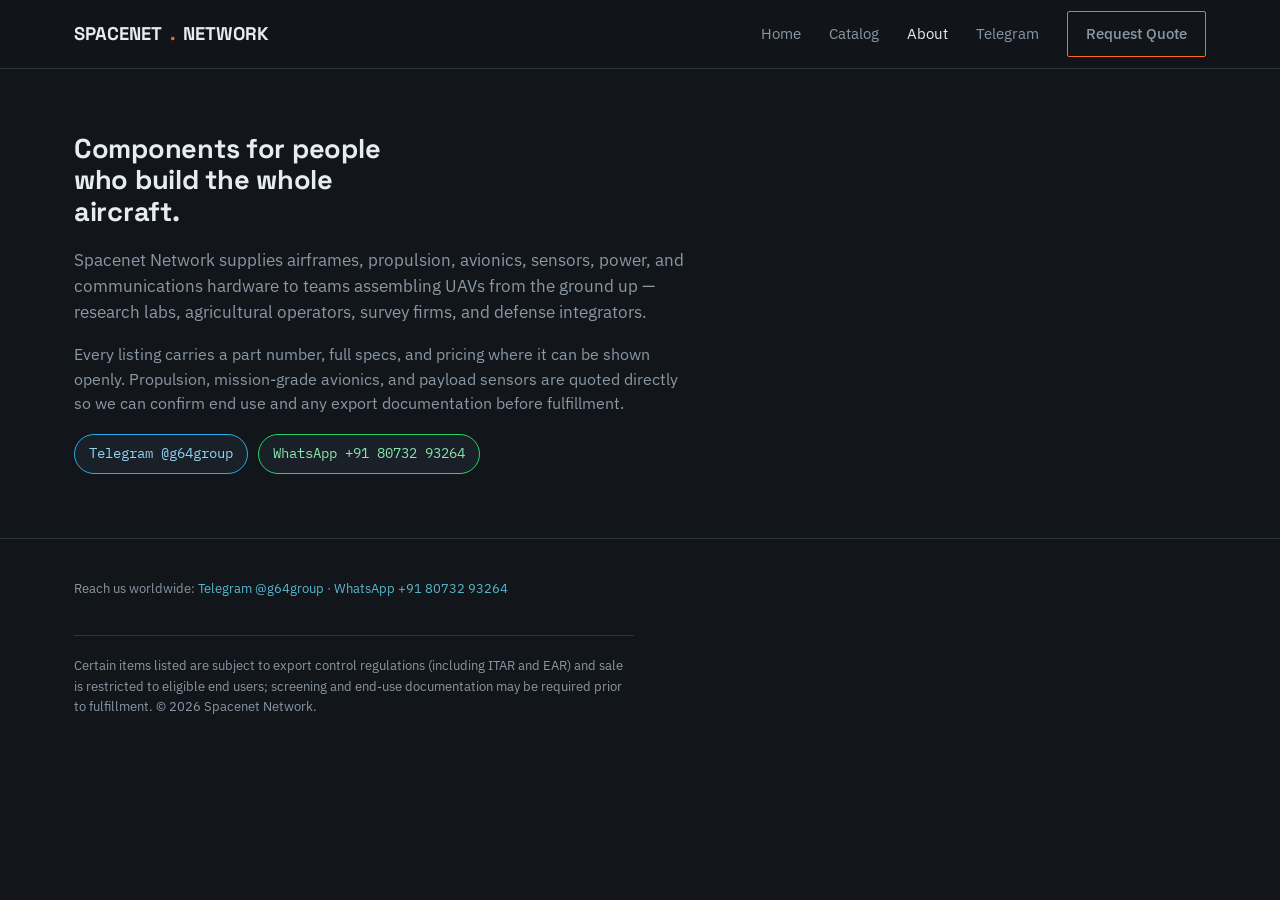
==== about.html @ 6c96a148 "Add Spacenet catalog site with product images and quote form" ====
<!DOCTYPE html>
<html lang="en">
<head>
<meta charset="UTF-8">
<meta name="viewport" content="width=device-width, initial-scale=1">
<title>About — Spacenet Network</title>
<link rel="stylesheet" href="css/style.css">
</head>
<body>
<header class="site-header">
  <div class="wrap">
    <a href="index.html" class="logo">SPACENET<span class="dot">.</span>NETWORK</a>
    <nav class="nav">
      <a href="index.html">Home</a>
      <a href="catalog.html">Catalog</a>
      <a href="about.html" class="active">About</a>
      <a href="https://t.me/g64group">Telegram</a>
      <a href="quote.html" class="btn">Request Quote</a>
    </nav>
  </div>
</header>

<section class="section" style="padding-top:64px;">
  <div class="wrap">
    <h2 style="max-width:20ch;">Components for people who build the whole aircraft.</h2>
    <p style="font-size:1.05rem; margin-top:20px;">Spacenet Network supplies airframes, propulsion, avionics, sensors, power, and communications hardware to teams assembling UAVs from the ground up — research labs, agricultural operators, survey firms, and defense integrators.</p>
    <p>Every listing carries a part number, full specs, and pricing where it can be shown openly. Propulsion, mission-grade avionics, and payload sensors are quoted directly so we can confirm end use and any export documentation before fulfillment.</p>
    <div class="contact-bar">
      <a class="pill tg" href="https://t.me/g64group" target="_blank" rel="noopener">Telegram @g64group</a>
      <a class="pill wa" href="https://wa.me/918073293264" target="_blank" rel="noopener">WhatsApp +91 80732 93264</a>
    </div>
  </div>
</section>

<footer class="site-footer">
  <div class="wrap" style="flex-direction:column;">
    <p style="margin-bottom:16px;">Reach us worldwide: <a href="https://t.me/g64group">Telegram @g64group</a> · <a href="https://wa.me/918073293264">WhatsApp +91 80732 93264</a></p>
    <p class="export-notice">Certain items listed are subject to export control regulations (including ITAR and EAR) and sale is restricted to eligible end users; screening and end-use documentation may be required prior to fulfillment. © 2026 Spacenet Network.</p>
  </div>
</footer>
</body>
</html>
---- css/style.css ----
@import url('https://fonts.googleapis.com/css2?family=Space+Grotesk:wght@400;500;700&family=IBM+Plex+Sans:wght@400;500&family=IBM+Plex+Mono:wght@400;500&display=swap');

:root {
  --bg: #12161B;
  --surface: #1A2028;
  --surface-raised: #1F2731;
  --line: #2B3540;
  --text: #E7ECEF;
  --text-muted: #8A97A5;
  --accent: #FF6A1F;
  --accent-2: #57B8CE;
  --danger: #E0563A;
  --font-display: 'Space Grotesk', sans-serif;
  --font-body: 'IBM Plex Sans', sans-serif;
  --font-mono: 'IBM Plex Mono', monospace;
}

* { box-sizing: border-box; }
html { scroll-behavior: smooth; }
body {
  margin: 0;
  background: var(--bg);
  color: var(--text);
  font-family: var(--font-body);
  font-size: 16px;
  line-height: 1.55;
}

a { color: var(--accent-2); text-decoration: none; }
a:hover { text-decoration: underline; }
a:focus-visible, button:focus-visible, input:focus-visible, select:focus-visible, textarea:focus-visible {
  outline: 2px solid var(--accent-2);
  outline-offset: 2px;
}

h1, h2, h3 { font-family: var(--font-display); font-weight: 700; margin: 0 0 0.4em; letter-spacing: -0.01em; }
h1 { font-size: 2.6rem; line-height: 1.08; }
h2 { font-size: 1.7rem; line-height: 1.15; }
h3 { font-size: 1.1rem; }
p { margin: 0 0 1em; max-width: 62ch; color: var(--text-muted); }

.mono { font-family: var(--font-mono); }

.wrap { max-width: 1180px; margin: 0 auto; padding: 0 24px; }

/* Header */
.site-header {
  border-bottom: 1px solid var(--line);
  position: sticky; top: 0; z-index: 10;
  background: rgba(18, 22, 27, 0.94);
  backdrop-filter: blur(6px);
}
.site-header .wrap {
  display: flex; align-items: center; justify-content: space-between;
  height: 68px;
}
.logo {
  font-family: var(--font-display); font-weight: 700; font-size: 1.15rem;
  color: var(--text); display: flex; align-items: baseline; gap: 8px;
}
.logo .dot { color: var(--accent); }
.nav { display: flex; gap: 28px; align-items: center; }
.nav a { color: var(--text-muted); font-size: 0.95rem; }
.nav a.active, .nav a:hover { color: var(--text); text-decoration: none; }
.btn {
  display: inline-flex; align-items: center; gap: 8px;
  padding: 10px 18px; border: 1px solid var(--accent);
  color: var(--accent); font-family: var(--font-body); font-size: 0.92rem;
  font-weight: 500; background: transparent; cursor: pointer; border-radius: 2px;
}
.btn:hover { background: var(--accent); color: #14161A; text-decoration: none; }
.btn.solid { background: var(--accent); color: #14161A; }
.btn.solid:hover { background: transparent; color: var(--accent); }

/* Hero */
.hero {
  border-bottom: 1px solid var(--line);
  background-image:
    linear-gradient(rgba(87,184,206,0.06) 1px, transparent 1px),
    linear-gradient(90deg, rgba(87,184,206,0.06) 1px, transparent 1px);
  background-size: 42px 42px;
  padding: 88px 0 64px;
}
.hero .kicker {
  font-family: var(--font-mono); color: var(--accent-2); font-size: 0.85rem;
  margin-bottom: 18px; display: block;
}
.hero h1 { max-width: 14ch; }
.hero p.lede { font-size: 1.15rem; max-width: 52ch; margin-top: 18px; }
.hero .actions { display: flex; gap: 14px; margin-top: 32px; }
.hero-stats {
  display: grid; grid-template-columns: repeat(4, 1fr); gap: 1px;
  background: var(--line); margin-top: 64px; border: 1px solid var(--line);
}
.hero-stats div { background: var(--bg); padding: 20px; }
.hero-stats .num { font-family: var(--font-mono); font-size: 1.5rem; color: var(--accent); display: block; }
.hero-stats .lbl { font-size: 0.85rem; color: var(--text-muted); }

/* Category grid */
.section { padding: 64px 0; border-bottom: 1px solid var(--line); }
.section-head { display: flex; justify-content: space-between; align-items: flex-end; margin-bottom: 32px; gap: 24px; }
.section-head p { margin: 0; }

.cat-grid { display: grid; grid-template-columns: repeat(3, 1fr); gap: 1px; background: var(--line); border: 1px solid var(--line); }
.cat-card {
  background: var(--surface); padding: 28px; display: flex; flex-direction: column; gap: 14px;
  color: var(--text); transition: background 0.15s;
}
.cat-card:hover { background: var(--surface-raised); text-decoration: none; }
.cat-card svg { width: 30px; height: 30px; color: var(--accent-2); }
.cat-card h3 { margin: 0; }
.cat-card span.count { font-family: var(--font-mono); color: var(--text-muted); font-size: 0.85rem; }

/* Product grid */
.filters { display: flex; flex-wrap: wrap; gap: 8px; margin-bottom: 28px; }
.filter-chip {
  font-family: var(--font-mono); font-size: 0.82rem; padding: 7px 14px;
  border: 1px solid var(--line); color: var(--text-muted); background: transparent;
  cursor: pointer; border-radius: 2px;
}
.filter-chip.active { border-color: var(--accent); color: var(--accent); }

.product-grid { display: grid; grid-template-columns: repeat(auto-fill, minmax(270px, 1fr)); gap: 1px; background: var(--line); border: 1px solid var(--line); }
.product-card { background: var(--surface); display: flex; flex-direction: column; gap: 12px; }
.product-visual {
  position: relative; width: 100%; aspect-ratio: 16 / 11;
  background:
    radial-gradient(circle at 30% 20%, rgba(87,184,206,0.10), transparent 60%),
    var(--bg);
  border-bottom: 1px solid var(--line);
  display: flex; align-items: center; justify-content: center;
}
.product-visual svg { width: 82%; height: 82%; }
.product-visual img {
  width: 100%; height: 100%; object-fit: cover; display: block;
}

.contact-bar {
  display: flex; flex-wrap: wrap; gap: 10px; align-items: center; margin-top: 18px;
}
.pill {
  display: inline-flex; align-items: center; gap: 8px;
  border: 1px solid var(--line); background: var(--surface);
  color: var(--text); padding: 8px 14px; border-radius: 999px;
  font-size: 0.88rem; font-family: var(--font-mono);
}
.pill:hover { border-color: var(--accent-2); color: var(--text); text-decoration: none; }
.pill.wa { border-color: #25D366; color: #8be3b0; }
.pill.tg { border-color: #2AABEE; color: #8fd4f5; }
.product-visual .sku {
  position: absolute; bottom: 8px; left: 10px;
  font-family: var(--font-mono); font-size: 0.7rem; color: var(--text-muted);
  background: rgba(18,22,27,0.7); padding: 2px 6px; border-radius: 2px;
}
.product-body { padding: 18px 22px 22px; display: flex; flex-direction: column; gap: 12px; flex: 1; }
.product-card .sku { font-family: var(--font-mono); font-size: 0.78rem; color: var(--text-muted); }
.product-card h3 { font-size: 1.02rem; margin-bottom: 2px; }
.product-card .blurb { font-size: 0.88rem; margin: 0; }
.specs { list-style: none; margin: 0; padding: 0; border-top: 1px solid var(--line); padding-top: 10px; }
.specs li { display: flex; justify-content: space-between; font-size: 0.82rem; padding: 3px 0; }
.specs li span:first-child { color: var(--text-muted); }
.specs li span:last-child { font-family: var(--font-mono); color: var(--text); text-align: right; }
.card-foot { display: flex; justify-content: space-between; align-items: center; margin-top: auto; padding-top: 12px; }
.price { font-family: var(--font-mono); font-weight: 500; }
.tag-restricted {
  display: inline-block; font-family: var(--font-mono); font-size: 0.72rem;
  color: var(--danger); border: 1px solid var(--danger); padding: 2px 8px; border-radius: 2px; margin-top: 4px;
}

/* RFQ / contact */
.rfq-form { max-width: 640px; }
.field { margin-bottom: 20px; }
.field label { display: block; font-size: 0.88rem; margin-bottom: 6px; color: var(--text-muted); }
.field input, .field select, .field textarea {
  width: 100%; background: var(--surface); border: 1px solid var(--line); color: var(--text);
  padding: 11px 12px; font-family: var(--font-body); font-size: 0.95rem; border-radius: 2px;
}
.field textarea { min-height: 110px; resize: vertical; }
.field-row { display: grid; grid-template-columns: 1fr 1fr; gap: 16px; }
.notice {
  border: 1px solid var(--line); border-left: 3px solid var(--accent-2);
  padding: 16px 18px; background: var(--surface); font-size: 0.88rem; margin-bottom: 32px;
}
.notice p { margin: 0; color: var(--text-muted); }

/* Footer */
.site-footer { padding: 40px 0; }
.site-footer .wrap { display: flex; justify-content: space-between; flex-wrap: wrap; gap: 20px; }
.site-footer p { font-size: 0.82rem; color: var(--text-muted); margin: 0; max-width: 70ch; }
.export-notice { font-size: 0.78rem; color: var(--text-muted); border-top: 1px solid var(--line); margin-top: 28px; padding-top: 20px; }

@media (max-width: 860px) {
  .cat-grid { grid-template-columns: repeat(2, 1fr); }
  .hero-stats { grid-template-columns: repeat(2, 1fr); }
  .field-row { grid-template-columns: 1fr; }
}
@media (max-width: 560px) {
  .cat-grid { grid-template-columns: 1fr; }
  .nav { display: none; }
  h1 { font-size: 2rem; }
}

@media (prefers-reduced-motion: reduce) {
  * { scroll-behavior: auto !important; transition: none !important; }
}
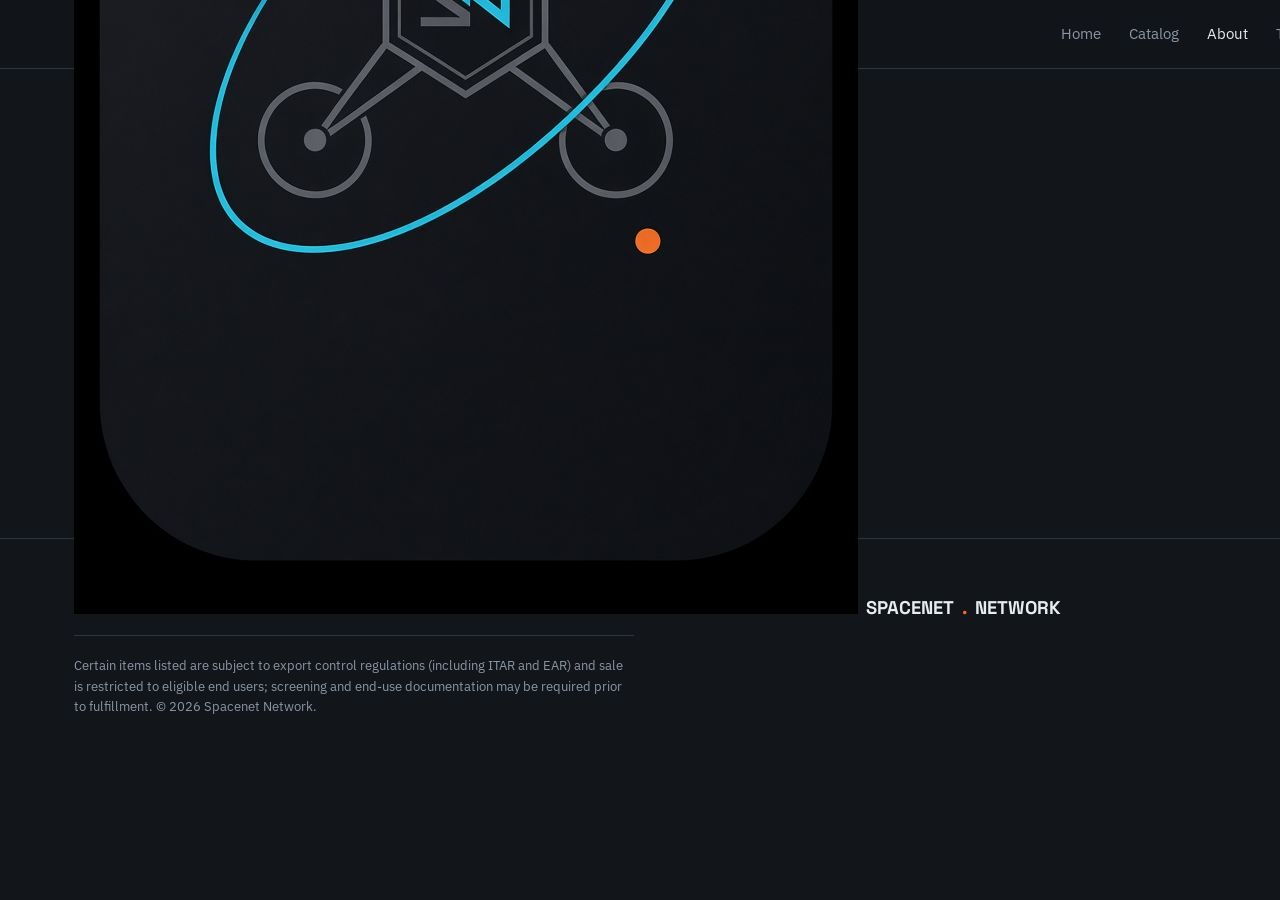
==== commit 052d2dc8: "Add Spacenet Network header logo" ====
--- a/about.html
+++ b/about.html
@@ -9,7 +9,7 @@
 <body>
 <header class="site-header">
   <div class="wrap">
-    <a href="index.html" class="logo">SPACENET<span class="dot">.</span>NETWORK</a>
+    <a href="index.html" class="logo"><img src="img/logo.jpg" alt="Spacenet Network">SPACENET<span class="dot">.</span>NETWORK</a>
     <nav class="nav">
       <a href="index.html">Home</a>
       <a href="catalog.html">Catalog</a>
